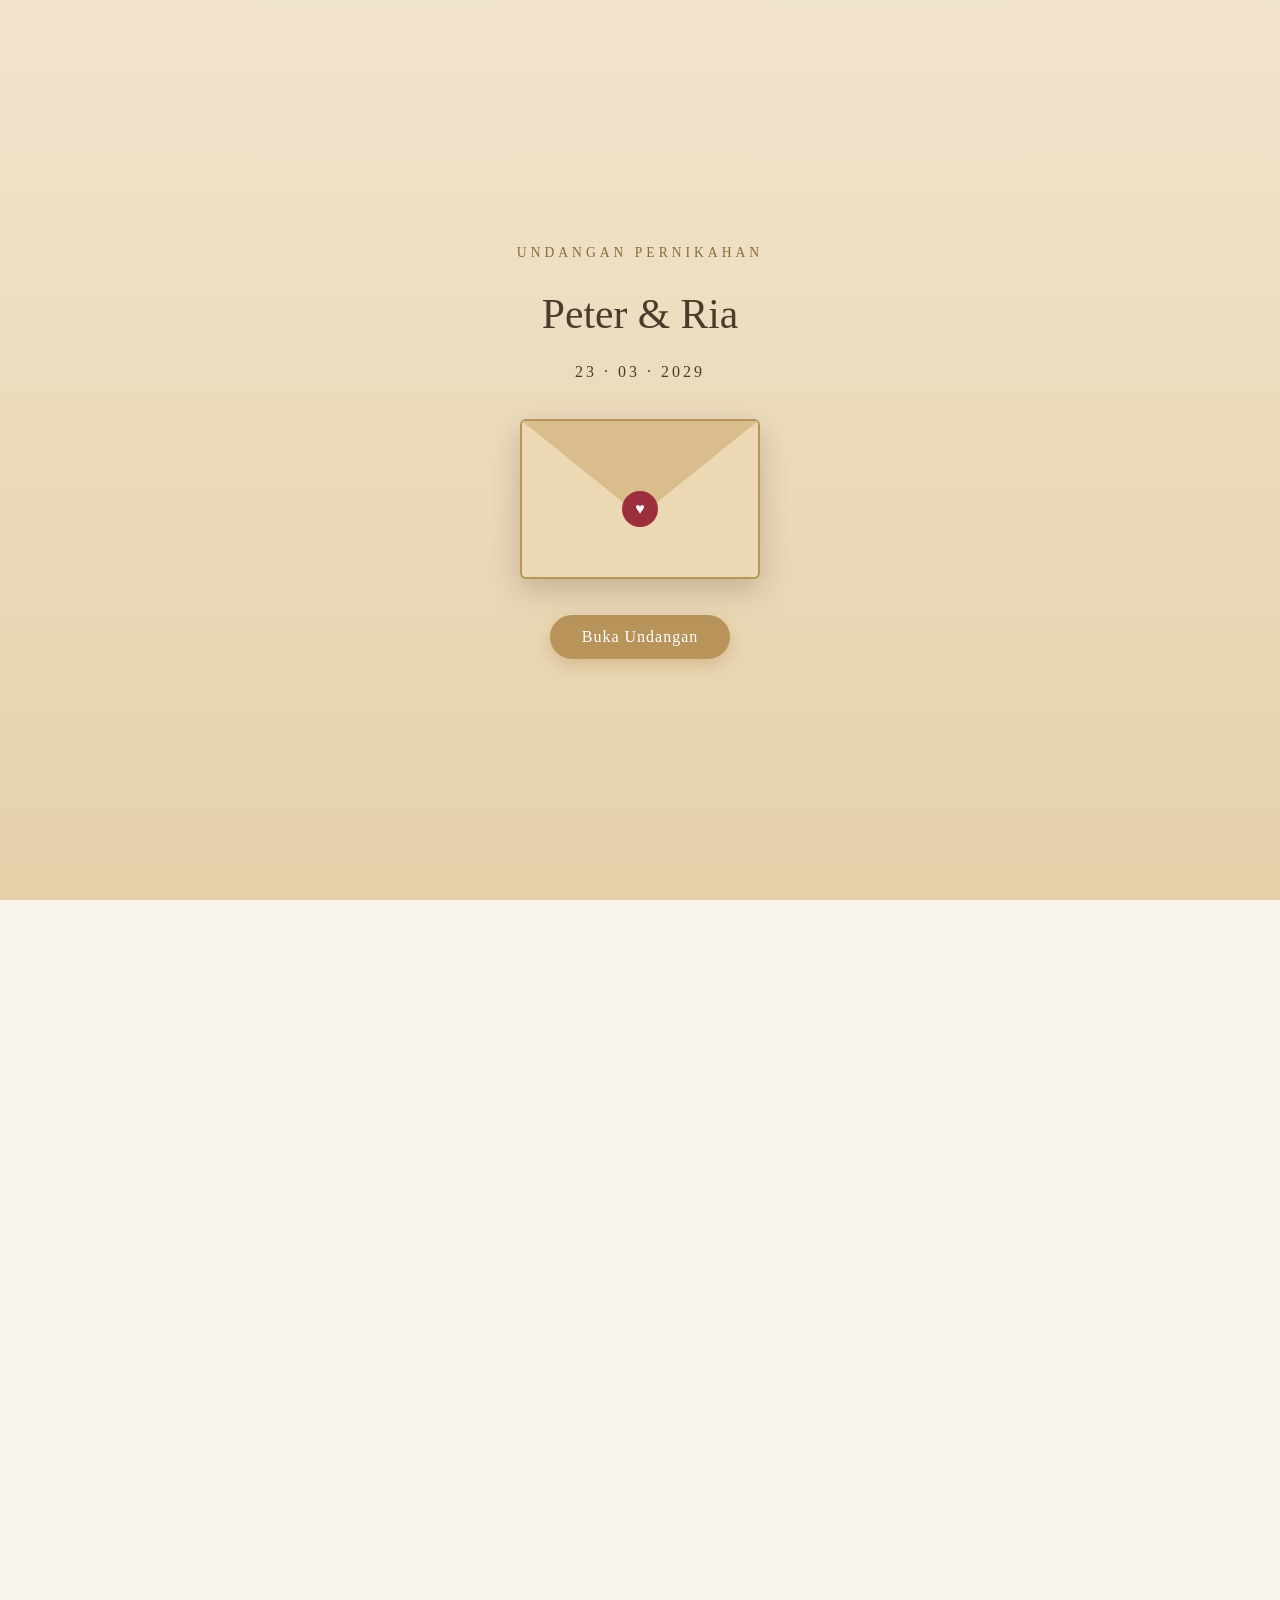
==== index.html @ 31597c39 "Update index.html" ====
<!DOCTYPE html>
<html lang="id">
<head>
  <meta charset="UTF-8">
  <meta name="viewport" content="width=device-width, initial-scale=1.0">
  <title>Undangan Pernikahan Piter & Dia</title>
  <style>
    :root {
      --krem: #faf5ec;
      --emas: #b8935a;
      --emas-tua: #8a6a35;
      --coklat: #4a3b2a;
      --putih: #ffffff;
    }
    * { box-sizing: border-box; margin: 0; padding: 0; }
    html { scroll-behavior: smooth; }
    body {
      background: var(--krem);
      color: var(--coklat);
      font-family: Georgia, "Times New Roman", serif;
      line-height: 1.8;
      text-align: center;
    }
    body.terkunci { overflow: hidden; }

    /* ===== SAMPUL ===== */
    #sampul {
      position: fixed;
      inset: 0;
      z-index: 100;
      display: flex;
      align-items: center;
      justify-content: center;
      background:
        linear-gradient(rgba(243, 231, 211, 0.82), rgba(228, 207, 168, 0.88)),
        url("foto-sampul.jpg") center / cover no-repeat,
        #ecd9b4;
      transition: opacity 1s ease, visibility 1s ease;
    }
    #sampul.tutup { opacity: 0; visibility: hidden; }
    .sampul-isi { padding: 24px; }
    .kecil {
      letter-spacing: 4px;
      font-size: 0.85rem;
      text-transform: uppercase;
      color: var(--emas-tua);
    }
    .sampul-isi h1 {
      font-size: 2.6rem;
      font-weight: normal;
      margin: 12px 0 6px;
    }
    .sampul-isi .tgl { letter-spacing: 3px; margin-bottom: 32px; }

    .amplop {
      position: relative;
      width: 240px;
      height: 160px;
      margin: 0 auto 36px;
      background: #ecd9b4;
      border: 2px solid var(--emas);
      border-radius: 6px;
      box-shadow: 0 10px 30px rgba(74, 59, 42, 0.25);
      animation: melayang 3s ease-in-out infinite;
    }
    .amplop::before {
      content: "";
      position: absolute;
      top: 0; left: 0;
      border-left: 118px solid transparent;
      border-right: 118px solid transparent;
      border-top: 95px solid #d9bd8c;
    }
    .amplop::after {
      content: "♥";
      position: absolute;
      top: 70px; left: 50%;
      transform: translateX(-50%);
      width: 36px; height: 36px;
      line-height: 36px;
      border-radius: 50%;
      background: #9c2f3b;
      color: #fff;
      font-size: 1rem;
    }
    @keyframes melayang {
      0%, 100% { transform: translateY(0); }
      50% { transform: translateY(-8px); }
    }

    .btn {
      display: inline-block;
      padding: 13px 32px;
      background: var(--emas);
      color: var(--putih);
      text-decoration: none;
      border: none;
      border-radius: 40px;
      font-family: inherit;
      font-size: 1rem;
      letter-spacing: 1px;
      cursor: pointer;
      box-shadow: 0 6px 16px rgba(184, 147, 90, 0.4);
      transition: transform 0.25s, background 0.25s;
    }
    .btn:hover { transform: translateY(-3px); background: var(--emas-tua); }

    /* ===== ISI ===== */
    section {
      max-width: 640px;
      margin: 0 auto;
      padding: 64px 24px;
    }
    .label {
      letter-spacing: 4px;
      font-size: 0.8rem;
      text-transform: uppercase;
      color: var(--emas-tua);
    }
    h2 {
      font-size: 1.7rem;
      font-weight: normal;
      margin: 8px 0 20px;
    }
    .garis {
      width: 90px;
      height: 2px;
      margin: 24px auto;
      background: linear-gradient(90deg, transparent, var(--emas), transparent);
    }

    /* ===== FOTO ===== */
    .foto-utama {
      object-position: 100% 20%;
      width: 220px;
      height: 280px;
      object-fit: cover;
      border-radius: 110px;
      border: 4px solid var(--emas);
      box-shadow: 0 10px 28px rgba(74, 59, 42, 0.25);
      margin: 0 auto 28px;
      display: block;
      background: #ecd9b4;
    }
    .galeri {
      display: grid;
      grid-template-columns: repeat(2, 1fr);
      gap: 12px;
      margin-top: 20px;
    }
    .galeri img {
      width: 100%;
      height: 220px;
      object-fit: cover;
      border-radius: 12px;
      border: 1px solid #e8d5b7;
      box-shadow: 0 6px 18px rgba(74, 59, 42, 0.12);
      background: #ecd9b4;
    }

    /* Hitung mundur */
    .hitung {
      display: flex;
      justify-content: center;
      gap: 12px;
      margin-top: 28px;
    }
    .hitung div {
      width: 74px;
      padding: 12px 0;
      background: var(--putih);
      border: 1px solid #e8d5b7;
      border-radius: 10px;
    }
    .hitung b { display: block; font-size: 1.6rem; color: var(--emas-tua); }
    .hitung span { font-size: 0.75rem; letter-spacing: 1px; }

    /* Kartu acara */
    .kartu {
      background: var(--putih);
      border: 1px solid #e8d5b7;
      border-radius: 14px;
      padding: 28px 24px;
      margin-bottom: 22px;
      box-shadow: 0 6px 20px rgba(74, 59, 42, 0.07);
    }
    .kartu h3 {
      font-weight: normal;
      font-size: 1.3rem;
      color: var(--emas-tua);
      margin-bottom: 10px;
    }

    .ayat { font-style: italic; color: var(--emas-tua); }

    footer {
      padding: 48px 24px 90px;
      background: #f1e4cc;
    }
    .foto-footer {
      width: 100%;
      max-width: 420px;
      height: 240px;
      object-fit: cover;
      border-radius: 14px;
      border: 3px solid var(--emas);
      box-shadow: 0 8px 22px rgba(74, 59, 42, 0.2);
      margin: 0 auto 28px;
      display: block;
      background: #ecd9b4;
    }

    /* Tombol musik */
    #tombol-musik {
      position: fixed;
      right: 18px;
      bottom: 18px;
      z-index: 50;
      width: 48px; height: 48px;
      border: none;
      border-radius: 50%;
      background: var(--emas);
      color: #fff;
      font-size: 1.2rem;
      cursor: pointer;
      box-shadow: 0 4px 12px rgba(0, 0, 0, 0.25);
      display: none;
    }
    #tombol-musik.putar { animation: putar 4s linear infinite; }
    @keyframes putar { to { transform: rotate(360deg); } }

    /* Animasi muncul saat di-scroll */
    .reveal {
      opacity: 0;
      transform: translateY(24px);
      transition: opacity 0.9s ease, transform 0.9s ease;
    }
    .reveal.tampil { opacity: 1; transform: translateY(0); }

    @media (max-width: 480px) {
      .sampul-isi h1 { font-size: 2.2rem; }
      .hitung div { width: 64px; }
      .galeri img { height: 180px; }
    }
  </style>
</head>
<body class="terkunci">

  <audio id="musik" loop>
    <source src="musik.mp3" type="audio/mpeg">
  </audio>

  <!-- ===== SAMPUL: satu-satunya tombol "Buka Undangan" ===== -->
  <div id="sampul">
    <div class="sampul-isi">
      <p class="kecil">Undangan Pernikahan</p>
      <h1>Peter & Ria</h1>
      <p class="tgl">23 · 03 · 2029</p>
      <div class="amplop"></div>
      <button class="btn" onclick="bukaUndangan()">Buka Undangan</button>
    </div>
  </div>

  <!-- ===== SAMBUTAN + FOTO UTAMA ===== -->
  <section>
    <img class="foto-utama reveal" src="piter.jpg" alt="Foto Piter & Dia">
    <p class="label reveal">Kami Mengundang Anda</p>
    <h2 class="reveal">Dengan Hormat</h2>
    <p class="reveal">Dengan penuh sukacita dan syukur kepada Tuhan, kami mengundang Bapak/Ibu/Saudara/i untuk hadir dan memberikan doa restu pada hari pernikahan kami.</p>
    <div class="garis reveal"></div>
    <div class="hitung reveal">
      <div><b id="hari">0</b><span>HARI</span></div>
      <div><b id="jam">0</b><span>JAM</span></div>
      <div><b id="menit">0</b><span>MENIT</span></div>
      <div><b id="detik">0</b><span>DETIK</span></div>
    </div>
    <div class="garis reveal"></div>
    <p class="ayat reveal">"[Tulis ayat Alkitab pilihan Anda di sini]"<br>— [Kitab pasal:ayat]</p>
  </section>

  <!-- ===== GALERI ===== -->
  <section>
    <p class="label reveal">Momen Kami</p>
    <h2 class="reveal">Galeri</h2>
    <div class="galeri reveal">
      <img src="foto1.jpg" alt="Foto 1">
      <img src="foto2.jpg" alt="Foto 2">
      <img src="foto3.jpg" alt="Foto 3">
      <img src="foto4.jpg" alt="Foto 4">
    </div>
  </section>

  <!-- ===== ACARA ===== -->
  <section>
    <p class="label reveal">Waktu & Tempat</p>
    <h2 class="reveal">Rangkaian Acara</h2>

    <div class="kartu reveal">
      <h3>Pemberkatan Nikah</h3>
      <p>[Hari], 23 Maret 2029</p>
      <p>Pukul [09.00] WITA</p>
      <p>[GKII Jemaat Tamalanrea]<br>[Perintis Kemerdekaan 14 13B]</p>
    </div>

    <div class="kartu reveal">
      <h3>Resepsi</h3>
      <p>[Hari], 23 Maret 2029</p>
      <p>Pukul [19.00] WITA</p>
      <p>[Hotel Claro]<br>[Peterani]</p>
    </div>

    <a class="btn reveal" href="[link Google Maps]" target="_blank">Lihat Lokasi</a>
  </section>

  <!-- ===== RSVP ===== -->
  <section>
    <p class="label reveal">RSVP</p>
    <h2 class="reveal">Konfirmasi Kehadiran</h2>
    <p class="reveal">Mohon konfirmasi kehadiran Anda agar kami dapat mempersiapkan segalanya dengan baik.</p>
    <br>
    <a class="btn reveal" href="https://wa.me/62[nomor tanpa 0 di depan]?text=Halo%2C%20saya%20akan%20hadir%20di%20pernikahan%20Peter%20%26%20Ria" target="_blank">Konfirmasi via WhatsApp</a>
  </section>

  <footer>
    <img class="foto-footer reveal" src="foto-penutup.jpg" alt="Foto penutup">
    <p class="reveal">Merupakan kehormatan dan kebahagiaan bagi kami apabila Bapak/Ibu/Saudara/i berkenan hadir dan memberikan doa restu.</p>
    <div class="garis reveal"></div>
    <p class="reveal">Kami yang berbahagia,</p>
    <h2 class="reveal">Piter & Dia</h2>
  </footer>

  <button id="tombol-musik" onclick="aturMusik()" aria-label="Putar atau jeda musik">♪</button>

  <script>
    var musik = document.getElementById("musik");
    var tombolMusik = document.getElementById("tombol-musik");

    function bukaUndangan() {
      document.getElementById("sampul").classList.add("tutup");
      document.body.classList.remove("terkunci");
      window.scrollTo(0, 0);
      tombolMusik.style.display = "block";
      musik.play().then(function () {
        tombolMusik.classList.add("putar");
      }).catch(function () {});
      mulaiReveal();
    }

    function aturMusik() {
      if (musik.paused) {
        musik.play();
        tombolMusik.classList.add("putar");
      } else {
        musik.pause();
        tombolMusik.classList.remove("putar");
      }
    }

    function mulaiReveal() {
      var item = document.querySelectorAll(".reveal");
      var pengamat = new IntersectionObserver(function (daftar) {
        daftar.forEach(function (e) {
          if (e.isIntersecting) {
            e.target.classList.add("tampil");
            pengamat.unobserve(e.target);
          }
        });
      }, { threshold: 0.15 });
      item.forEach(function (el) { pengamat.observe(el); });
    }

    // Hitung mundur ke 23 Maret 2029 (ubah jamnya bila perlu)
    var target = new Date("2029-03-23T00:00:00+08:00").getTime();
    function hitung() {
      var sisa = target - Date.now();
      if (sisa < 0) sisa = 0;
      document.getElementById("hari").textContent = Math.floor(sisa / 86400000);
      document.getElementById("jam").textContent = Math.floor(sisa % 86400000 / 3600000);
      document.getElementById("menit").textContent = Math.floor(sisa % 3600000 / 60000);
      document.getElementById("detik").textContent = Math.floor(sisa % 60000 / 1000);
    }
    hitung();
    setInterval(hitung, 1000);

    // Nama tamu lewat link, contoh: index.html?untuk=Keluarga+Bapak+Andi
    var tamu = new URLSearchParams(location.search).get("untuk");
    if (tamu) {
      var p = document.createElement("p");
      p.className = "kecil";
      p.style.marginBottom = "24px";
      p.textContent = "Kepada Yth. " + tamu;
      document.querySelector(".sampul-isi h1").after(p);
    }
  </script>

</body>
</html>
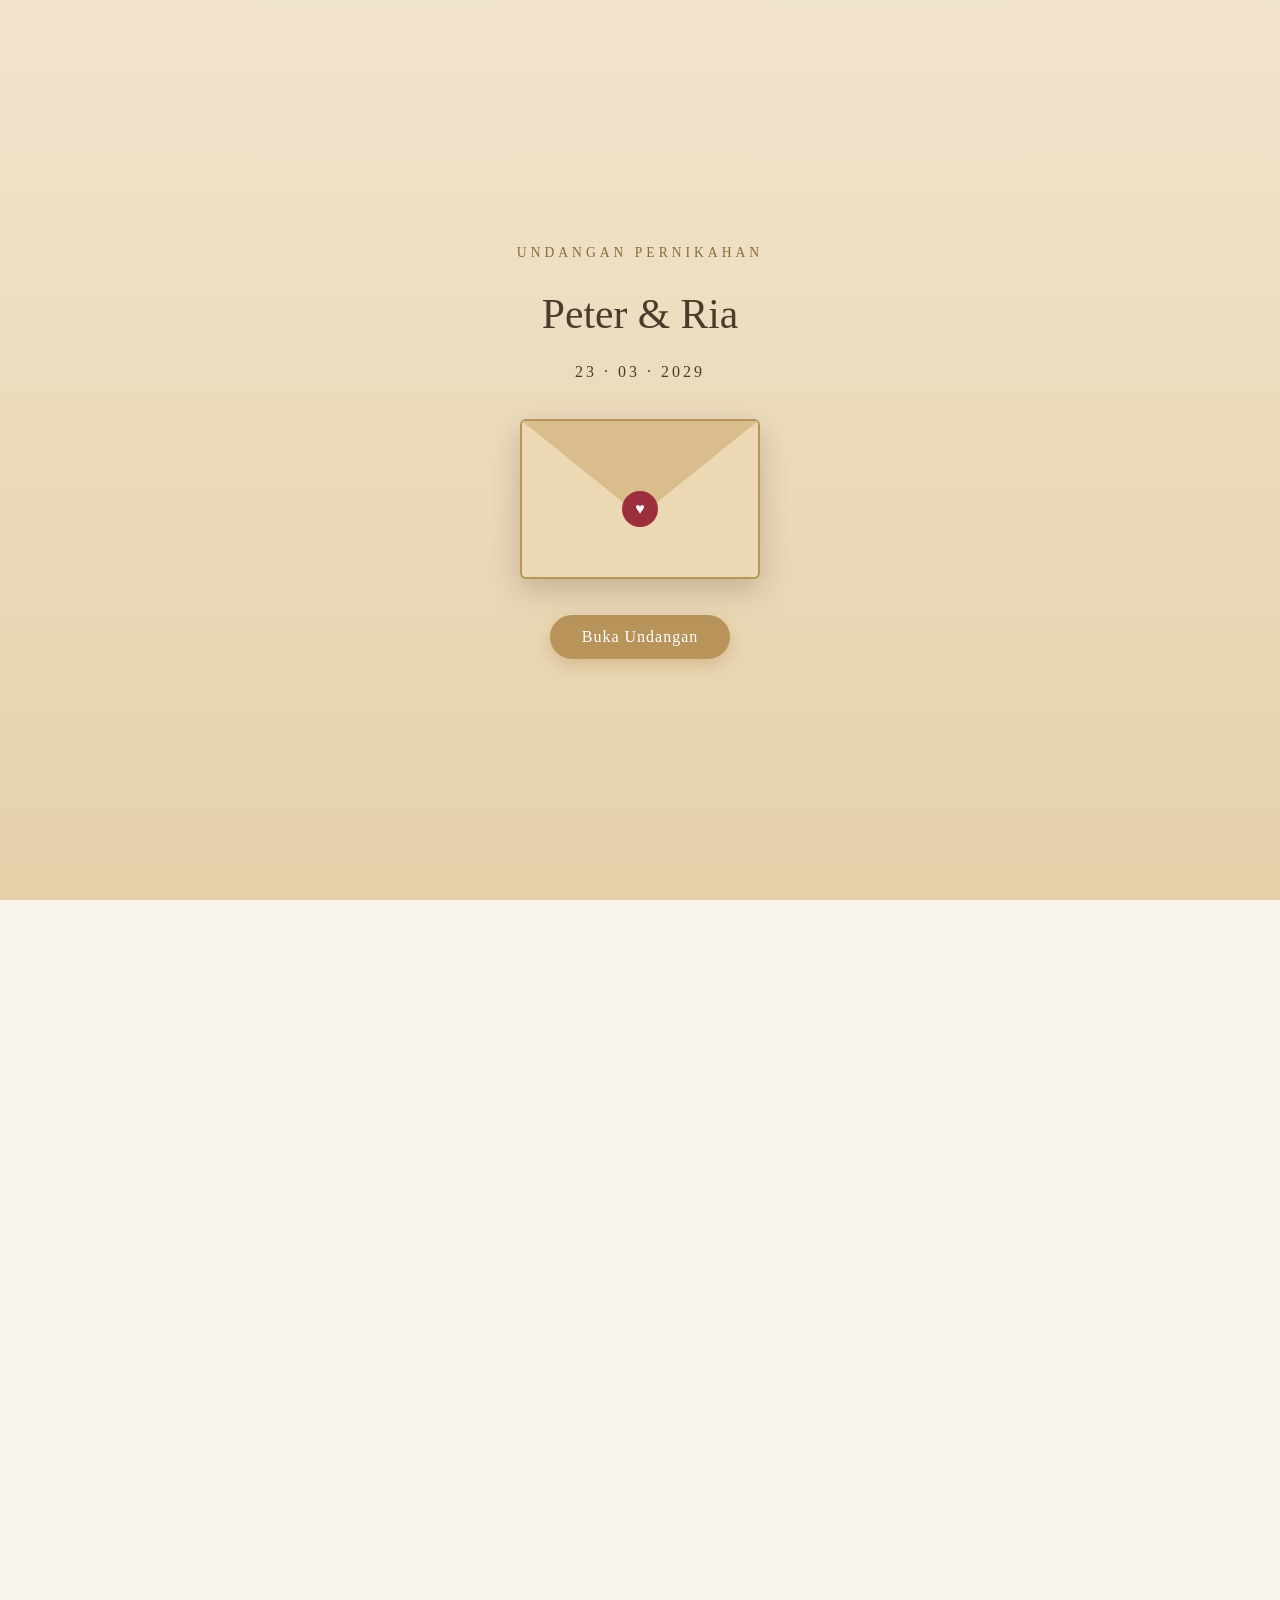
==== commit 70d2cfa4: "Update index.html" ====
--- a/index.html
+++ b/index.html
@@ -131,9 +131,9 @@
 
     /* ===== FOTO ===== */
     .foto-utama {
-      object-position: 100% 20%;
+      object-position: 100% 16%;
       width: 220px;
-      height: 280px;
+      height: 270px;
       object-fit: cover;
       border-radius: 110px;
       border: 4px solid var(--emas);
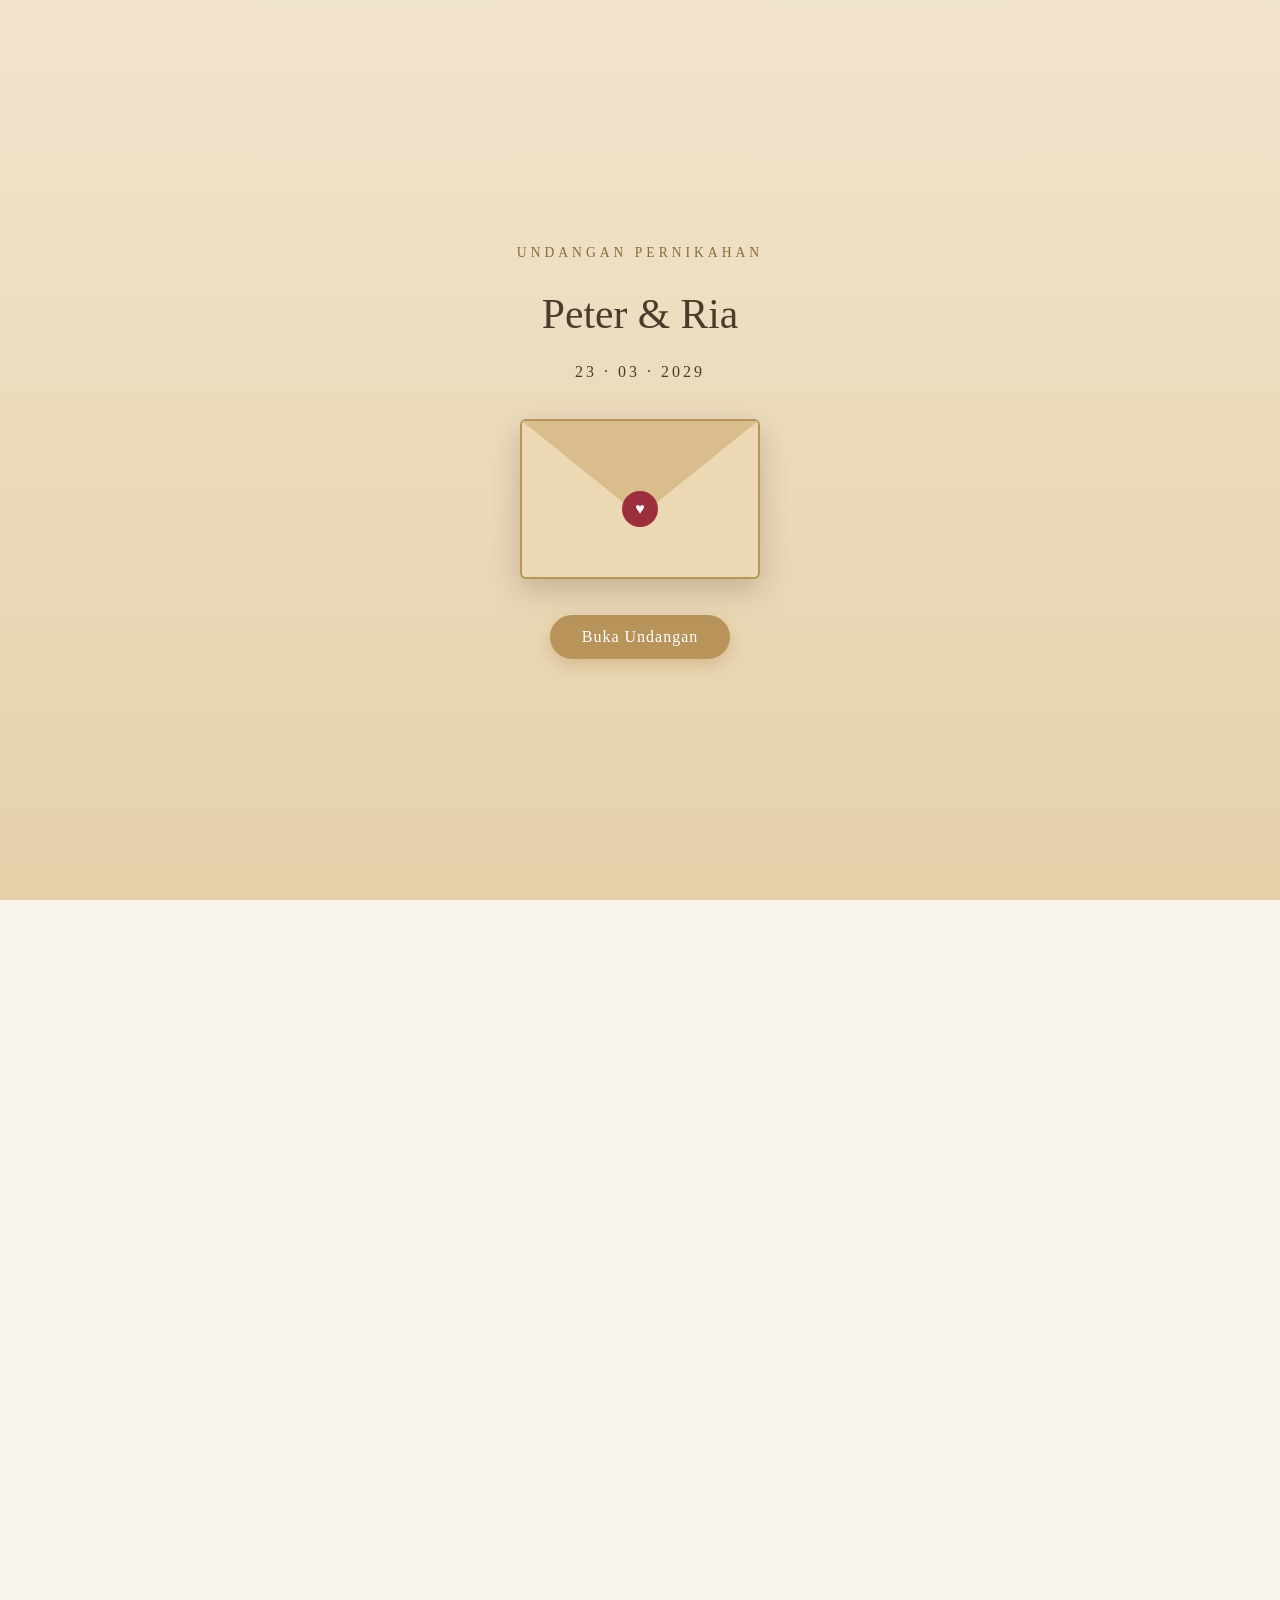
==== commit 56962c14: "Update index.html" ====
--- a/index.html
+++ b/index.html
@@ -131,9 +131,9 @@
 
     /* ===== FOTO ===== */
     .foto-utama {
-      object-position: 100% 16%;
+      object-position: 100% 10%;
       width: 220px;
-      height: 270px;
+      height: 260px;
       object-fit: cover;
       border-radius: 110px;
       border: 4px solid var(--emas);
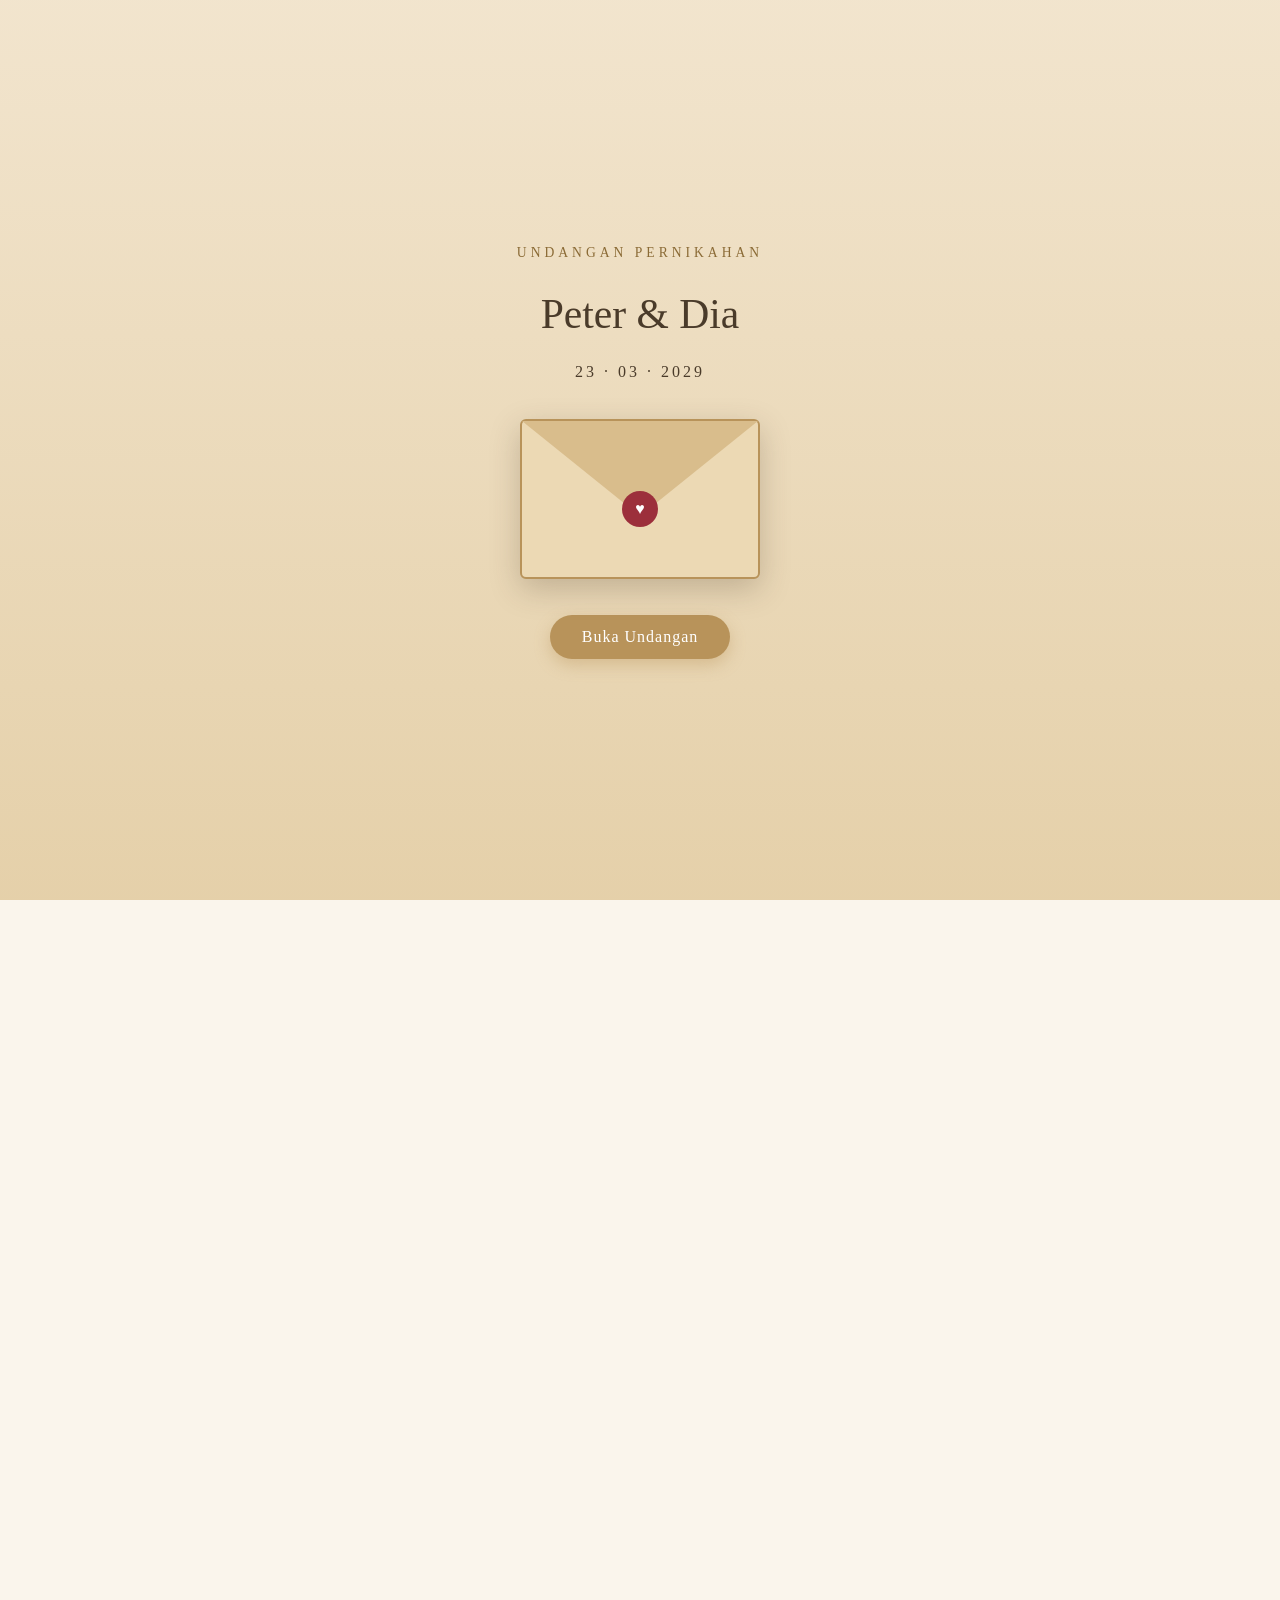
==== commit 249c917f: "Update index.html" ====
--- a/index.html
+++ b/index.html
@@ -254,7 +254,7 @@
   <div id="sampul">
     <div class="sampul-isi">
       <p class="kecil">Undangan Pernikahan</p>
-      <h1>Peter & Ria</h1>
+      <h1>Peter & Dia</h1>
       <p class="tgl">23 · 03 · 2029</p>
       <div class="amplop"></div>
       <button class="btn" onclick="bukaUndangan()">Buka Undangan</button>
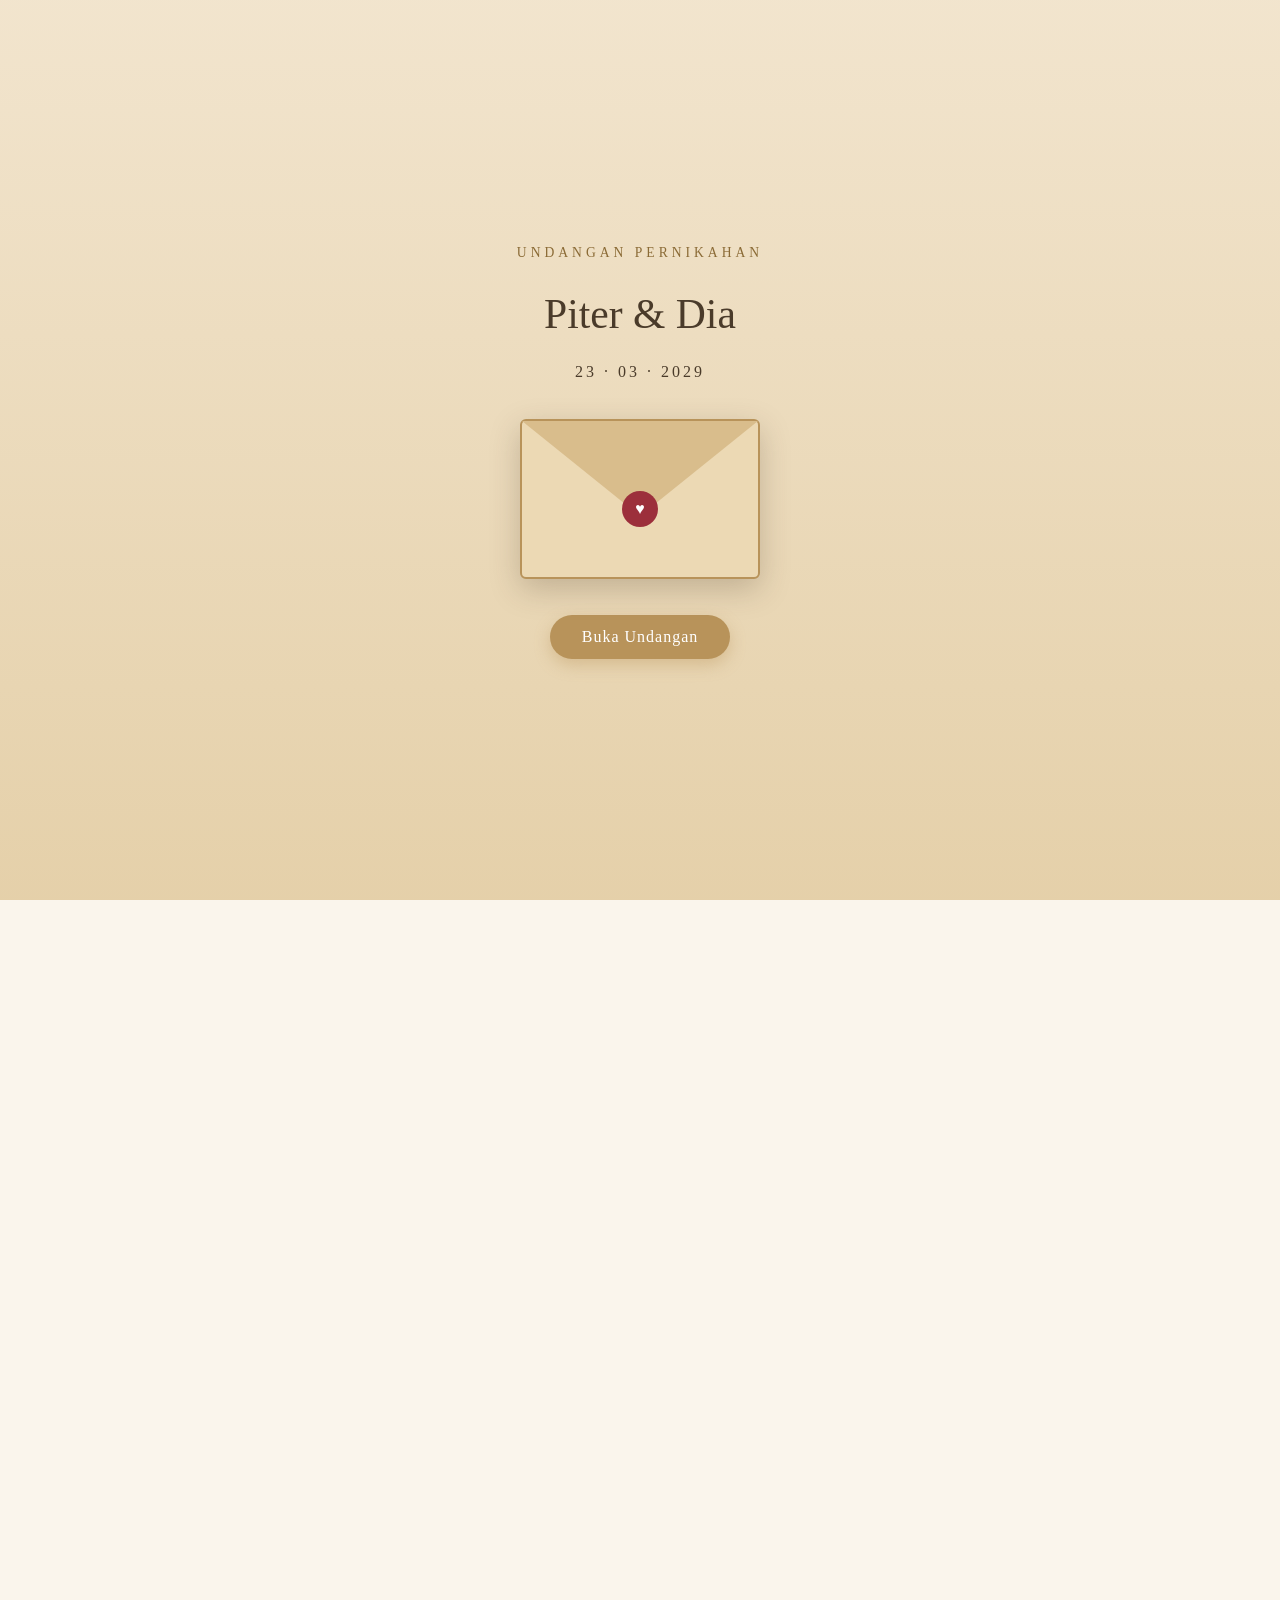
==== commit 49fe9a70: "Update index.html" ====
--- a/index.html
+++ b/index.html
@@ -254,7 +254,7 @@
   <div id="sampul">
     <div class="sampul-isi">
       <p class="kecil">Undangan Pernikahan</p>
-      <h1>Peter & Dia</h1>
+      <h1>Piter & Dia</h1>
       <p class="tgl">23 · 03 · 2029</p>
       <div class="amplop"></div>
       <button class="btn" onclick="bukaUndangan()">Buka Undangan</button>
@@ -275,7 +275,7 @@
       <div><b id="detik">0</b><span>DETIK</span></div>
     </div>
     <div class="garis reveal"></div>
-    <p class="ayat reveal">"[Tulis ayat Alkitab pilihan Anda di sini]"<br>— [Kitab pasal:ayat]</p>
+    <p class="ayat reveal">"["Karena itu, apa yang telah dipersatukan Allah, tidak boleh diceraikan manusia."]"<br>— [Markus 10:9]</p>
   </section>
 
   <!-- ===== GALERI ===== -->
